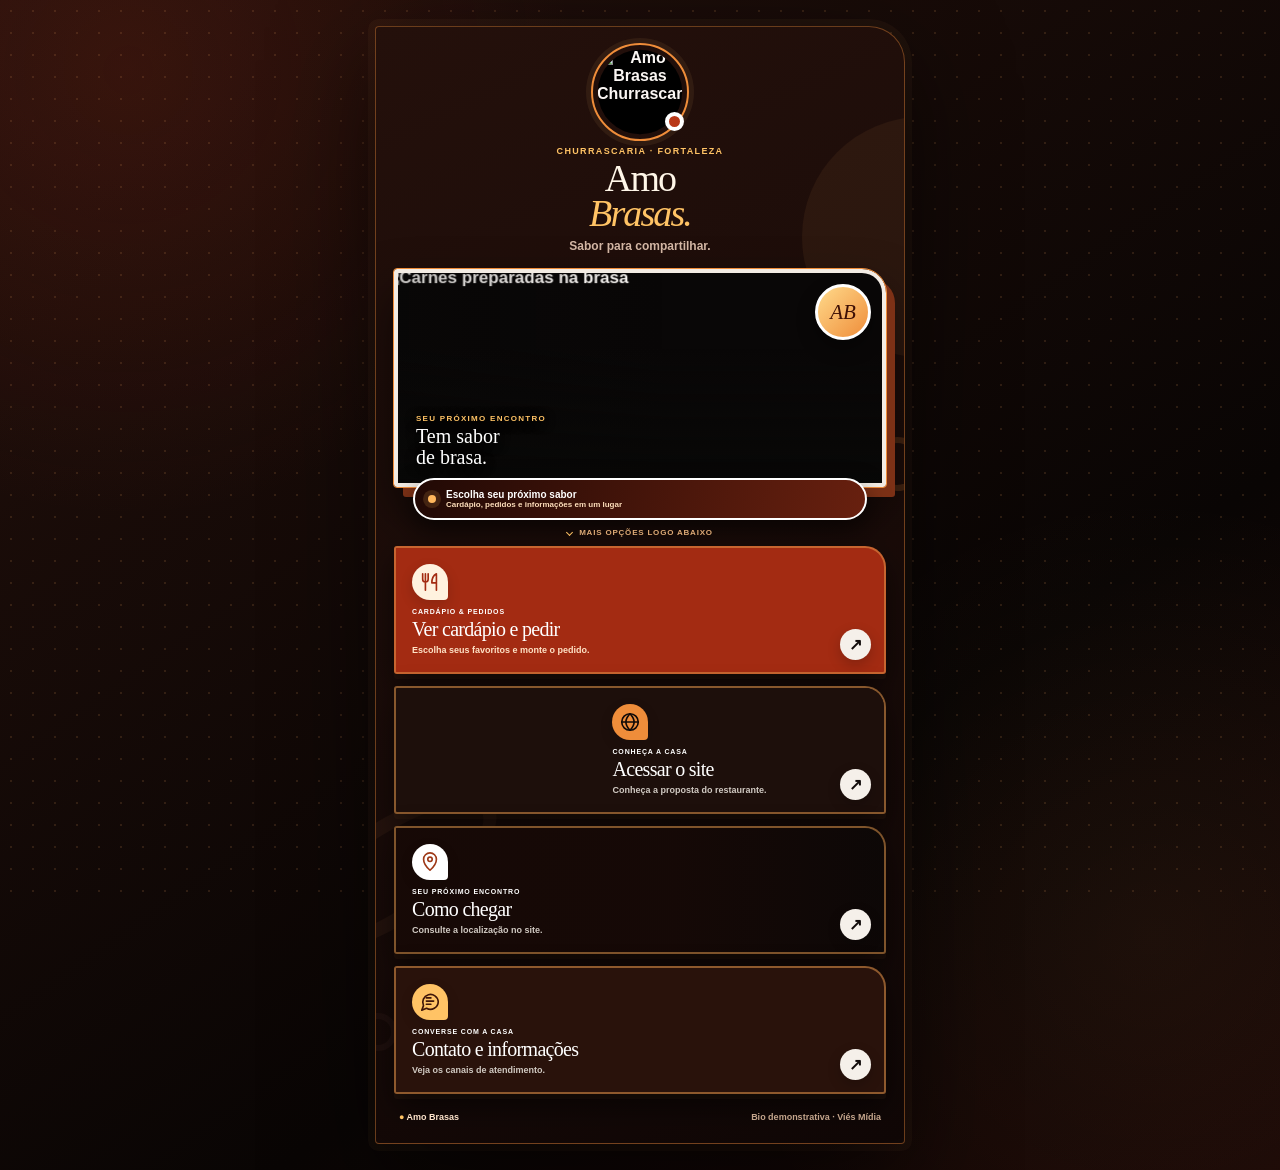
==== modelos/restaurante/index.html @ 1685aee9 "feat: adiciona Bio demonstrativa de restaurante no padrão premium" ====
<!doctype html><html lang="pt-BR"><head>
<meta charset="utf-8"><meta name="viewport" content="width=device-width,initial-scale=1">
<title>Amo Brasas | Cardápio e links</title>
<meta name="description" content="Bio demonstrativa de restaurante: cardápio, pedidos, localização e contatos em um só lugar.">
<meta name="robots" content="noindex,nofollow,noarchive"><meta name="theme-color" content="#24100b">
<link rel="stylesheet" href="bio.css?v=restaurante-20261106-1"><script>document.documentElement.classList.add('bio-js')</script>
</head><body>
<div class="scene" aria-hidden="true"><i></i><i></i><i></i></div>
<main class="bio-wrap"><section class="bio-device" aria-labelledby="bio-title">
  <span class="orbit orbit-one" aria-hidden="true"></span><span class="orbit orbit-two" aria-hidden="true"></span>
  <header class="bio-header">
    <div class="brand-mark"><span aria-hidden="true"></span><img src="https://brasa-nobre-churrascaria.thiago-09.chatgpt.site/amo-brasas-logo.png" alt="Amo Brasas Churrascaria" width="180" height="180"><i aria-hidden="true"></i></div>
    <p>CHURRASCARIA · FORTALEZA</p><h1 id="bio-title">Amo<br><em>Brasas.</em></h1><span>Sabor para compartilhar.</span>
  </header>
  <figure class="bio-media"><img src="https://images.unsplash.com/photo-1544025162-d76694265947?auto=format&amp;fit=crop&amp;w=900&amp;q=88" alt="Carnes preparadas na brasa" width="960" height="720"><figcaption><small>SEU PRÓXIMO ENCONTRO</small><strong>Tem sabor<br>de brasa.</strong></figcaption><b aria-hidden="true">AB</b></figure>
  <div class="quick-note"><span aria-hidden="true"></span><strong>Escolha seu próximo sabor</strong><small>Cardápio, pedidos e informações em um lugar</small></div>
  <p class="scroll-cue"><span aria-hidden="true"></span>Mais opções logo abaixo</p>
  <nav class="bio-links" aria-label="Links da Amo Brasas">
<a class="bio-link menu-link" href="https://brasa-nobre-churrascaria.thiago-09.chatgpt.site/#cardapio" target="_blank" rel="noopener noreferrer" style="--card-image:url('https://images.unsplash.com/photo-1544025162-d76694265947?auto=format&amp;fit=crop&amp;w=900&amp;q=88')"><span class="link-icon" aria-hidden="true"><svg viewBox="0 0 24 24"><path d="M4 3v6a3 3 0 0 0 6 0V3M7 3v18M19 3c-4 2-5 6-5 10h5M19 3v18"/></svg></span><span class="link-copy"><small>CARDÁPIO & PEDIDOS</small><strong>Ver cardápio e pedir</strong><em>Escolha seus favoritos e monte o pedido.</em></span><b class="link-arrow" aria-hidden="true">↗</b></a>
<a class="bio-link site-link" href="https://brasa-nobre-churrascaria.thiago-09.chatgpt.site/" target="_blank" rel="noopener noreferrer" style="--card-image:url('https://images.unsplash.com/photo-1558030006-450675393462?auto=format&amp;fit=crop&amp;w=900&amp;q=88')"><span class="link-icon" aria-hidden="true"><svg viewBox="0 0 24 24"><circle cx="12" cy="12" r="9"/><path d="M3 12h18M12 3c3 3.2 4.5 6.2 4.5 9S15 17.8 12 21M12 3C9 6.2 7.5 9.2 7.5 12S9 17.8 12 21"/></svg></span><span class="link-copy"><small>CONHEÇA A CASA</small><strong>Acessar o site</strong><em>Conheça a proposta do restaurante.</em></span><b class="link-arrow" aria-hidden="true">↗</b></a>
<a class="bio-link maps-link" href="https://brasa-nobre-churrascaria.thiago-09.chatgpt.site/#localizacao" target="_blank" rel="noopener noreferrer" style="--card-image:url('https://images.unsplash.com/photo-1529692236671-f1f6cf9683ba?auto=format&amp;fit=crop&amp;w=900&amp;q=88')"><span class="link-icon" aria-hidden="true"><svg viewBox="0 0 24 24"><path d="M12 21s7-6.1 7-12a7 7 0 1 0-14 0c0 5.9 7 12 7 12Z"/><circle cx="12" cy="9" r="2.4"/></svg></span><span class="link-copy"><small>SEU PRÓXIMO ENCONTRO</small><strong>Como chegar</strong><em>Consulte a localização no site.</em></span><b class="link-arrow" aria-hidden="true">↗</b></a>
<a class="bio-link services-link" href="https://brasa-nobre-churrascaria.thiago-09.chatgpt.site/#acessos" target="_blank" rel="noopener noreferrer" style="--card-image:url('https://images.unsplash.com/photo-1573080496219-bb080dd4f877?auto=format&amp;fit=crop&amp;w=900&amp;q=88')"><span class="link-icon" aria-hidden="true"><svg viewBox="0 0 24 24"><path d="M21 11.5a8.5 8.5 0 0 1-12.8 7.3L3 21l1.9-5A8.5 8.5 0 1 1 21 11.5Z"/><path d="M8 11h8M8 7.5h5M8 14.5h5"/></svg></span><span class="link-copy"><small>CONVERSE COM A CASA</small><strong>Contato e informações</strong><em>Veja os canais de atendimento.</em></span><b class="link-arrow" aria-hidden="true">↗</b></a>
</nav>
  <footer class="bio-footer"><span><b aria-hidden="true">●</b> Amo Brasas</span><span>Bio demonstrativa · Viés Mídia</span></footer>
</section></main><script src="bio.js?v=restaurante-20261106-1"></script></body></html>
---- modelos/restaurante/bio.css ----
:root{--black:#080807;--ink:#100b0a;--gold:#da9855;--gold2:#d6c3af;--paper:#f0e9e2;--muted:#776864;--green:#942b10;--serif:Georgia,"Times New Roman",serif;--sans:"Segoe UI",Arial,sans-serif}
*{box-sizing:border-box}html{min-height:100%;background:#080807}body{min-height:100%;margin:0;color:var(--ink);font-family:var(--sans);font-weight:600;overflow-x:hidden}img{display:block;width:100%}a{color:inherit;text-decoration:none;-webkit-tap-highlight-color:transparent}a:focus-visible{outline:3px solid var(--gold2);outline-offset:4px}
.bio-wrap{position:relative;z-index:1;min-height:100svh;padding:26px 14px;background:radial-gradient(circle at 10% 5%,#da985530,transparent 26%),radial-gradient(circle at 93% 22%,#4b2e2738,transparent 24%),radial-gradient(circle at 75% 92%,#da98551d,transparent 28%),linear-gradient(145deg,#100c0b,#040303 60%,#0e0b0a)}
.bio-wrap:before{content:"";position:fixed;inset:0;pointer-events:none;opacity:.16;background-image:radial-gradient(#da9855 1px,transparent 1px);background-size:22px 22px}
.scene{position:fixed;inset:0;pointer-events:none;overflow:hidden}.scene i{position:absolute;display:block;border-radius:999px}.scene i:nth-child(1){width:280px;height:78px;left:-90px;top:17%;background:#da9855;transform:rotate(38deg);opacity:.12}.scene i:nth-child(2){width:190px;height:190px;right:-82px;top:48%;border:24px solid #4b2e27;opacity:.18}.scene i:nth-child(3){width:140px;height:140px;left:4%;bottom:-55px;border:18px solid #da9855;opacity:.11}
.bio-device{position:relative;width:min(100%,530px);margin:auto;padding:18px;overflow:hidden;background:linear-gradient(155deg,#fbf9f6f7,#e6d9ccf7);border:1px solid #da985566;border-radius:4px 36px 4px 4px;box-shadow:0 34px 100px #000000bb,0 0 0 7px #da98550c}
.bio-device:before{content:"";position:absolute;width:240px;height:240px;right:-138px;top:90px;border-radius:50%;background:#da9855;opacity:.09}.bio-device:after{content:"";position:absolute;width:220px;height:72px;left:-110px;bottom:220px;border:14px solid #4b2e27;border-radius:50%;opacity:.08;transform:rotate(-34deg)}
.bio-device>*:not(.orbit){position:relative;z-index:2}.orbit{position:absolute;z-index:1;border-radius:50%;border:6px solid var(--gold);opacity:.18}.orbit-one{width:54px;height:54px;right:-20px;top:410px}.orbit-two{width:38px;height:38px;left:-17px;bottom:92px;border-color:#4b2e27}
.bio-header{text-align:center;padding:4px 10px 16px}.brand-mark{position:relative;width:86px;height:86px;margin:0 auto 11px}.brand-mark img{position:relative;z-index:2;width:86px;height:86px;object-fit:contain;background:#080807;border:3px solid #ffffff;border-radius:50%;box-shadow:0 12px 26px #00000044}.brand-mark>span{position:absolute;inset:-6px;border:2px solid var(--gold);border-radius:50%;box-shadow:0 0 0 5px #da98551f}.brand-mark>i{position:absolute;z-index:3;right:-1px;bottom:4px;width:19px;height:19px;background:#b93818;border:4px solid #ffffff;border-radius:50%}
.bio-header p{margin:0 0 5px;color:#903620;font-size:9px;font-weight:900;letter-spacing:.15em}.bio-header h1{margin:0;color:#100b0a;font:400 clamp(28px,7vw,38px)/.93 var(--serif);letter-spacing:-.05em}.bio-header h1 em{color:#9b3a22;font-weight:400}.bio-header>span{display:block;margin-top:7px;color:#983921;font-size:12px}
.bio-media{position:relative;width:100%;height:218px;margin:0;overflow:hidden;background:#18110f;border:4px solid #ffffff;border-radius:3px 24px 3px 3px;outline:1px solid #c54a2b;box-shadow:9px 10px 0 #c54a2b,0 24px 45px #150d0b38}.bio-media>img{height:100%;object-fit:cover;object-position:center 31%;filter:saturate(.88) contrast(1.04)}.bio-media:after{content:"";position:absolute;inset:0;background:linear-gradient(180deg,transparent 36%,#080807d8),linear-gradient(90deg,#0808073b,transparent 55%)}.bio-media figcaption{position:absolute;z-index:2;left:18px;right:76px;bottom:15px;display:flex;flex-direction:column;color:#ffffff;text-shadow:0 2px 12px #000000}.bio-media figcaption small{font-size:8px;font-weight:900;letter-spacing:.16em;color:var(--gold2)}.bio-media figcaption strong{margin-top:3px;font:400 20px/1.04 var(--serif)}.bio-media>b{position:absolute;z-index:3;right:11px;top:11px;width:56px;height:56px;display:grid;place-items:center;border-radius:50%;background:linear-gradient(135deg,#d6c3af,#b54428);color:#0f0908;border:3px solid #ffffff;font:italic 21px var(--serif);box-shadow:0 8px 18px #00000066}
.quick-note{z-index:4;width:calc(100% - 38px);margin:-9px auto 8px;padding:9px 13px;display:grid;grid-template-columns:9px 1fr;column-gap:9px;align-items:center;border:2px solid #ffffff;border-radius:999px;background:linear-gradient(105deg,#110b0a,#37211c);color:#ffffff;box-shadow:0 10px 23px #00000044}.quick-note>span{grid-row:1/3;width:8px;height:8px;border-radius:50%;background:#c64120;box-shadow:0 0 0 5px #c6412025}.quick-note strong{font-size:10px}.quick-note small{color:#e0d1c2;font-size:8px}
.scroll-cue{display:flex;align-items:center;justify-content:center;gap:7px;margin:2px 0 9px;color:#ab4025;font-size:8px;letter-spacing:.1em;text-transform:uppercase}.scroll-cue span{width:5px;height:5px;border-right:1px solid #9d3b23;border-bottom:1px solid #9d3b23;transform:rotate(45deg)}
.bio-links{display:grid;gap:12px}.bio-link{position:relative;isolation:isolate;display:block;min-height:122px;padding:16px 43% 15px 16px;overflow:hidden;border:2px solid #ffffff;border-radius:3px 21px 3px 3px;background:#ffffff;color:#110b0a;box-shadow:0 14px 28px #150d0b28,0 5px 0 #38221d13;transition:transform .25s ease,box-shadow .25s ease}
.bio-link:before{content:"";position:absolute;z-index:-2;inset:0 0 0 57%;background-position:center;background-size:cover}.bio-link:after{content:"";position:absolute;z-index:-1;inset:0;background:linear-gradient(90deg,var(--card,#ffffff) 0 55%,color-mix(in srgb,var(--card) 85%,transparent) 67%,transparent 84%)}
.bio-link:hover{transform:translateY(-6px) rotate(-.2deg);box-shadow:0 23px 40px #150d0b38}.link-icon{width:36px;height:36px;display:grid;place-items:center;margin-bottom:8px;border-radius:50% 50% 4px 50%;background:#e9ded3;color:#8d351f;box-shadow:0 5px 13px #150d0b28}.link-icon svg{width:22px;height:22px;fill:none;stroke:currentColor;stroke-width:1.8;stroke-linecap:round;stroke-linejoin:round}.whatsapp-link .link-icon svg{fill:currentColor;stroke:none}.link-copy{display:flex;min-width:0;flex-direction:column;line-height:1.15}.link-copy small{font-size:7px;font-weight:900;letter-spacing:.12em}.link-copy strong{max-width:205px;margin-top:3px;font:400 20px/1.02 var(--serif);letter-spacing:-.035em}.link-copy em{max-width:190px;margin-top:6px;color:#6f615d;font-size:9px;font-style:normal;line-height:1.3}.link-arrow{position:absolute;z-index:3;right:13px;bottom:12px;width:31px;height:31px;display:grid;place-items:center;border-radius:50%;background:#ffffff;color:#110b0a;box-shadow:0 5px 14px #00000033}
.whatsapp-link{--card:#932a10;background:#932a10;color:#ffffff}.whatsapp-link:before{background-image:url("https://images.unsplash.com/photo-1544025162-d76694265947?auto=format&fit=crop&w=900&q=88")}.whatsapp-link .link-icon{background:#ffffff;color:#932a10}.whatsapp-link .link-copy em{color:#fceee0}
.site-link{--card:#0e0b0a;padding-left:44%;padding-right:15px;background:#0e0b0a;color:#ffffff}.site-link:before{inset:0 59% 0 0;background-image:url("https://images.unsplash.com/photo-1544025162-d76694265947?auto=format&fit=crop&w=900&q=88")}.site-link:after{background:linear-gradient(90deg,transparent 20%,#0e0b0ae8 42%,#0e0b0a 58%)}.site-link .link-icon{background:var(--gold);color:#100a08}.site-link .link-copy em{color:#ddcdbc}
.services-link{--card:#e8ddd2;background:#e8ddd2}.services-link:before{background-image:url("https://images.unsplash.com/photo-1544025162-d76694265947?auto=format&fit=crop&w=900&q=88")}.services-link .link-icon{background:#4b2e27;color:#ffffff}
.maps-link{--card:#160d0b;background:#160d0b;color:#ffffff;padding-right:29%}.maps-link:before{inset:0;background-image:url("https://images.unsplash.com/photo-1544025162-d76694265947?auto=format&fit=crop&w=900&q=88")}.maps-link:after{background:linear-gradient(90deg,#0f0908f4 0,#0f0908dc 56%,#0f090840)}.maps-link .link-icon{background:#ffffff;color:#a23c23}.maps-link .link-copy em{color:#e1d2c2}
.instagram-link{--card:#432922;background:#432922;color:#ffffff}.instagram-link:before{background-image:url("https://images.unsplash.com/photo-1544025162-d76694265947?auto=format&fit=crop&w=900&q=88")}.instagram-link .link-icon{background:#ffffff;color:#b94629}.instagram-link .link-copy em{color:#f5f0eb}
.bio-footer{display:flex;align-items:center;justify-content:space-between;gap:12px;padding:18px 5px 3px;color:#786763;font-size:9px}.bio-footer span:first-child{color:#180e0c}.bio-footer b{color:#c1482a}
@media(max-width:430px){.bio-wrap{padding:4px}.bio-device{padding:9px;border:0;border-radius:0;box-shadow:none}.bio-header{padding:1px 5px 8px}.brand-mark,.brand-mark img{width:56px;height:56px}.brand-mark{margin-bottom:6px}.brand-mark img{border-width:2px}.brand-mark>i{width:15px;height:15px;border-width:3px}.bio-header p{margin-bottom:2px;font-size:7px}.bio-header h1{font-size:22px;white-space:nowrap}.bio-header>span{margin-top:3px;font-size:9px}.bio-media{height:150px;border-width:3px;border-radius:3px 16px 3px 3px;box-shadow:5px 6px 0 #c54a2b,0 13px 24px #150d0b35}.bio-media figcaption{left:13px;bottom:11px}.bio-media figcaption strong{font-size:17px}.bio-media>b{width:47px;height:47px;font-size:18px}.quick-note{width:calc(100% - 22px);margin:-7px auto 5px;padding:6px 9px}.quick-note strong{font-size:9px}.quick-note small{font-size:7px}.scroll-cue{margin:0 0 6px;font-size:7px}.bio-links{gap:8px}.bio-link{min-height:93px;padding:9px 42% 8px 10px;border-radius:3px 15px 3px 3px}.link-icon{width:27px;height:27px;margin-bottom:4px}.link-icon svg{width:17px;height:17px}.link-copy small{font-size:6px}.link-copy strong{font-size:14px}.link-copy em{display:none}.link-arrow{right:8px;bottom:7px;width:23px;height:23px;font-size:12px}.site-link{padding-left:43%;padding-right:8px}.maps-link{padding-right:27%}.bio-footer{padding:10px 5px 2px;font-size:8px}}
@media(max-width:350px){.bio-header h1{font-size:20px}.bio-link{min-height:89px}.link-copy strong{font-size:13px}}
@media(prefers-reduced-motion:no-preference){.bio-header{animation:enter .7s both}.bio-media{animation:enter .75s .06s both}.quick-note{animation:enter .7s .12s both}.bio-link:nth-child(odd){animation:enter-left .72s .18s both}.bio-link:nth-child(even){animation:enter-right .72s .25s both}.brand-mark>span{animation:breathe 3s ease-in-out infinite}.brand-mark>i{animation:pulse 2s ease-out infinite}}
@media(prefers-reduced-motion:reduce){*{animation-duration:.01ms!important;transition-duration:.01ms!important}}
@keyframes enter{from{opacity:0;transform:translateY(20px)}to{opacity:1;transform:none}}@keyframes enter-left{from{opacity:0;transform:translateX(-32px)}to{opacity:1;transform:none}}@keyframes enter-right{from{opacity:0;transform:translateX(32px)}to{opacity:1;transform:none}}@keyframes breathe{50%{transform:scale(1.06)}}@keyframes pulse{0%{box-shadow:0 0 0 0 #b9381866}70%,100%{box-shadow:0 0 0 10px transparent}}

/* Paleta Firmino’s: preto, dourado, branco e neutros escuros */
:root{--paper:#0d0b0a;--muted:#dda164}
.bio-wrap{background:radial-gradient(circle at 10% 5%,rgba(218,152,85,.22),transparent 27%),radial-gradient(circle at 94% 22%,rgba(255,255,255,.07),transparent 23%),radial-gradient(circle at 76% 93%,rgba(218,152,85,.13),transparent 29%),linear-gradient(145deg,#100c0b,#040303 62%,#070807)}
.scene i:nth-child(2){border-color:#da9855;opacity:.1}.scene i:nth-child(3){border-color:#ffffff;opacity:.06}
.bio-device{color:#f5f0ea;background:linear-gradient(155deg,rgba(19,16,15,.98),rgba(7,7,6,.99));border-color:rgba(218,152,85,.5);box-shadow:0 34px 100px #000000,0 0 0 7px rgba(218,152,85,.06)}
.bio-device:before{opacity:.07}.bio-device:after{border-color:#da9855;opacity:.06}
.brand-mark img{background:#ffffff;border:0;object-fit:cover;object-position:center;transform:scale(1.18);clip-path:circle(49%);box-shadow:0 12px 28px #000000}
.brand-mark>span{border-color:var(--gold);box-shadow:0 0 0 5px rgba(218,152,85,.12)}
.bio-header p{color:var(--gold2)}.bio-header h1{color:#ffffff}.bio-header h1 em{color:var(--gold2)}.bio-header>span{color:#e3b280}
.bio-media{background:#090707;border-color:#ffffff;outline-color:#da9855;box-shadow:9px 10px 0 #9e3c23,0 24px 48px #00000099}
.quick-note{background:linear-gradient(105deg,#090908,#241613);border-color:#ffffff;color:#ffffff;box-shadow:0 10px 25px #00000088}.quick-note small{color:#e0d1c2}
.scroll-cue{color:#e1ad78}.scroll-cue span{border-color:var(--gold2)}
.bio-link{border-color:rgba(231,188,145,.55);background:#110f0e;color:#ffffff;box-shadow:0 14px 30px #00000088,0 5px 0 rgba(218,152,85,.06)}
.bio-link .link-copy em{color:#c9c0b7}.bio-link .link-arrow{background:#f5f0ea;color:#110b0a}
.whatsapp-link{--card:#932a10;background:#932a10;color:#ffffff}.whatsapp-link:after{background:linear-gradient(90deg,#932a10 0 55%,rgba(147,42,16,.87) 68%,transparent 84%)}.whatsapp-link .link-copy em{color:#fceee0}
.site-link{--card:#0d0b0b;background:#0d0b0b}.site-link:after{background:linear-gradient(90deg,transparent 20%,rgba(13,11,11,.9) 42%,#0d0b0b 58%)}
.services-link{--card:#110d0c;background:#110d0c;color:#ffffff}.services-link:after{background:linear-gradient(90deg,#110d0c 0 55%,rgba(17,13,12,.88) 68%,transparent 84%)}.services-link .link-icon{background:var(--gold);color:#100a08}.services-link .link-copy em{color:#cbc1b6}
.maps-link{--card:#090707;background:#090707;color:#ffffff}.maps-link:after{background:linear-gradient(90deg,rgba(8,8,7,.97) 0,rgba(8,8,7,.88) 56%,rgba(8,8,7,.28))}
.instagram-link{--card:#140e0d;background:#140e0d;color:#ffffff}.instagram-link:after{background:linear-gradient(90deg,#140e0d 0 55%,rgba(54,33,28,.82) 68%,transparent 84%)}.instagram-link .link-icon{background:var(--gold);color:#100a08}.instagram-link .link-copy em{color:#ddd2c6}
.bio-footer{color:#dda164}.bio-footer span:first-child{color:#ffffff}.bio-footer b{color:var(--gold2)}

/* Movimento premium progressivo */
.bio-progress{position:fixed;z-index:90;inset:0 0 auto;height:3px;transform:scaleX(0);transform-origin:left;background:linear-gradient(90deg,#9e3c23,#dac8b6,#da9855);box-shadow:0 0 18px rgba(231,188,145,.45);pointer-events:none}
.bio-js .bio-reveal{opacity:0;transform:translate3d(-28px,26px,0) scale(.985);filter:blur(5px);transition:opacity .8s ease var(--bio-delay,0ms),transform .95s cubic-bezier(.16,1,.3,1) var(--bio-delay,0ms),filter .75s ease var(--bio-delay,0ms)!important;animation:none!important;will-change:opacity,transform}
.bio-js .bio-reveal.from-right{transform:translate3d(28px,26px,0) scale(.985)}
.bio-js .bio-reveal.is-visible{opacity:1;transform:none;filter:none}
.bio-media>img{transform:scale(1.065) translate3d(0,var(--bio-parallax,0),0);transition:transform .18s linear}
.bio-link:before{transition:transform .8s cubic-bezier(.16,1,.3,1),filter .45s ease}.bio-link:hover:before{transform:scale(1.07);filter:saturate(1.08)}
.bio-link:hover .link-arrow{animation:arrow-pop .65s ease both}.bio-link:hover .link-icon{transform:rotate(-7deg) scale(1.08)}.link-icon{transition:transform .4s cubic-bezier(.16,1,.3,1)}
.scroll-cue span{animation:cue-down 1.7s ease-in-out infinite}.orbit-one{animation:orbit-float 7s ease-in-out infinite}.orbit-two{animation:orbit-float 8s ease-in-out -2s infinite reverse}
.scene i:nth-child(1){animation:scene-drift-a 12s ease-in-out infinite}.scene i:nth-child(2){animation:scene-drift-b 15s ease-in-out infinite}.scene i:nth-child(3){animation:scene-drift-a 13s ease-in-out -4s infinite reverse}
@keyframes arrow-pop{0%{transform:none}45%{transform:translate(4px,-4px) scale(1.08)}100%{transform:none}}
@keyframes cue-down{0%,100%{transform:translateY(-2px) rotate(45deg);opacity:.45}50%{transform:translateY(3px) rotate(45deg);opacity:1}}
@keyframes orbit-float{0%,100%{transform:translate3d(0,0,0) rotate(0)}50%{transform:translate3d(0,-13px,0) rotate(24deg)}}
@keyframes scene-drift-a{0%,100%{transform:translate3d(0,0,0) rotate(38deg)}50%{transform:translate3d(24px,-18px,0) rotate(47deg)}}
@keyframes scene-drift-b{0%,100%{transform:translate3d(0,0,0) scale(1)}50%{transform:translate3d(-18px,20px,0) scale(1.08)}}
@media(max-width:430px){.bio-js .bio-reveal{transform:translate3d(-18px,18px,0) scale(.99);filter:blur(3px)}.bio-js .bio-reveal.from-right{transform:translate3d(18px,18px,0) scale(.99)}}
@media(max-width:560px){.bio-js .bio-reveal{filter:none;transition-duration:.5s,.58s,.01s!important}.bio-js .bio-reveal.is-visible{opacity:1;transform:none!important;filter:none}.bio-media>img{transform:scale(1.025);transition:none}.scene i,.orbit{animation:none!important}.bio-link{backdrop-filter:none}.bio-link:before{transition:transform .45s ease}.scroll-cue span{animation-duration:2.2s}}
@media(prefers-reduced-motion:reduce){.bio-progress{display:none}.bio-js .bio-reveal{opacity:1;transform:none;filter:none}.bio-media>img{transform:none}.scene i,.orbit,.scroll-cue span{animation:none!important}}


/* Aplicação integral da identidade Dominus sobre a Bio Firmino's. */
:root{--black:#0a0706;--ink:#170d0a;--gold:#c6915b;--gold2:#edbf91;--paper:#130d0c;--muted:#bcb3ab;--green:#972f15}
html{background:#0a0706}.bio-wrap{background:radial-gradient(circle at 10% 5%,rgba(169,90,70,.18),transparent 27%),radial-gradient(circle at 94% 22%,rgba(221,167,112,.07),transparent 23%),linear-gradient(145deg,#140c0a,#070504 62%,#150b09)}
.bio-device{color:#faf6f3;background:linear-gradient(155deg,#1c1311,#0b0706);border-color:rgba(208,155,101,.5);box-shadow:0 34px 100px #00000099,0 0 0 7px rgba(202,147,93,.05)}
.brand-mark img{background:#000000;object-fit:contain;transform:scale(1.15);clip-path:circle(49%)}.brand-mark>span{border-color:#c6915b;box-shadow:0 0 0 5px rgba(198,145,91,.1)}
.bio-header p,.bio-header h1 em{color:#e9b785}.bio-header h1{color:#ffffff}.bio-header>span{color:#c5bcb3}
.bio-media{outline-color:#c6915b;border-color:#f3ece4;box-shadow:9px 10px 0 #793d2e,0 24px 48px #00000099}
.bio-media>b{color:#130a08;background:linear-gradient(135deg,#f6d3b0,#af5741)}
.quick-note{background:linear-gradient(105deg,#110907,#3b211b)}.quick-note small{color:#dfd3c8}
.bio-link{border-color:rgba(221,170,118,.58)}.bio-link .link-copy em{color:#d1cac3}
.site-link{--card:#150e0c;background:#150e0c}.site-link:after{background:linear-gradient(90deg,transparent 20%,rgba(21,14,12,.9) 42%,#150e0c 58%)}
.services-link{--card:#251713;background:#251713}.services-link:after{background:linear-gradient(90deg,#251713 0 55%,rgba(37,23,19,.88) 68%,transparent 84%)}
.instagram-link{--card:#251815;background:#251815}.instagram-link:after{background:linear-gradient(90deg,#251815 0 55%,rgba(67,36,28,.82) 68%,transparent 84%)}
.bio-progress{background:linear-gradient(90deg,#793d2e,#f5d5b4,#c6915b)}
@media(max-width:430px){.bio-media{box-shadow:5px 6px 0 #793d2e,0 13px 24px #00000077}.bio-header h1{font-size:25px}.bio-link{min-height:104px}.link-copy strong{font-size:17px}}


/* Bio demonstrativa de restaurante. Composição padrão aprovada. */
:root{--gold:#ef8d3a;--gold2:#ffc365;--client-accent:#bb160f;--client-light:#ffc365}
html{background:#100605}.bio-wrap{background:radial-gradient(circle at 10% 6%,#9e2d192d,transparent 28%),radial-gradient(circle at 90% 80%,#ffc3650c,transparent 30%),linear-gradient(145deg,#24100b,#090504 66%,#1b0806)}
.bio-device{background:linear-gradient(155deg,#24100b,#100706);border-color:#ef8d3a65}.brand-mark img{transform:none;object-fit:contain}.brand-mark>span{border-color:#ef8d3a}
.bio-header p,.bio-header h1 em{color:#ffc365}.bio-header h1{color:#fff6e8;white-space:normal}.bio-header>span{color:#d5b8a6}
.bio-media{outline-color:#ef8d3a;box-shadow:9px 10px 0 #7d3116,0 24px 48px #0009}.bio-media>b{background:linear-gradient(135deg,#ffda8b,#ef8d3a);color:#3e1006}.bio-media>img{object-position:center}
.quick-note{background:linear-gradient(105deg,#210905,#68200f)}.quick-note small{color:#ffe0bc}.quick-note>span{background:#ffb75d;box-shadow:0 0 0 5px #ffb75d25}
.bio-link{border-color:#e6984c88}.bio-link:before{background-image:var(--card-image)}.menu-link{--card:#a32b12;background:#a32b12;color:#fff}.menu-link:after{background:linear-gradient(90deg,#a32b12 0 54%,#a32b12dc 68%,transparent 90%)}.menu-link .link-icon{background:#fff2df;color:#a32b12}.menu-link .link-copy em{color:#ffe3c7}
.site-link{--card:#1d0f0b;background:#1d0f0b}.site-link:after{background:linear-gradient(90deg,transparent 20%,#1d0f0be8 42%,#1d0f0b 58%)}
.services-link{--card:#29120b;background:#29120b}.services-link:after{background:linear-gradient(90deg,#29120b 0 55%,#29120be0 68%,transparent 88%)}.services-link .link-icon{background:#ffc365;color:#3f1609}
.maps-link:after{background:linear-gradient(90deg,#170906f7 0,#170906df 56%,#17090648)}.maps-link .link-icon{color:#9e3918}
.bio-footer{color:#c4a58c}.bio-footer span:first-child{color:#ffe5cc}.bio-progress{background:linear-gradient(90deg,#bb160f,#ffc365,#ef8d3a)}
@media(max-width:430px){.bio-media{box-shadow:5px 6px 0 #7d3116,0 13px 24px #0007}.bio-link{min-height:108px}.link-copy strong{font-size:18px}.bio-header h1{font-size:27px}}
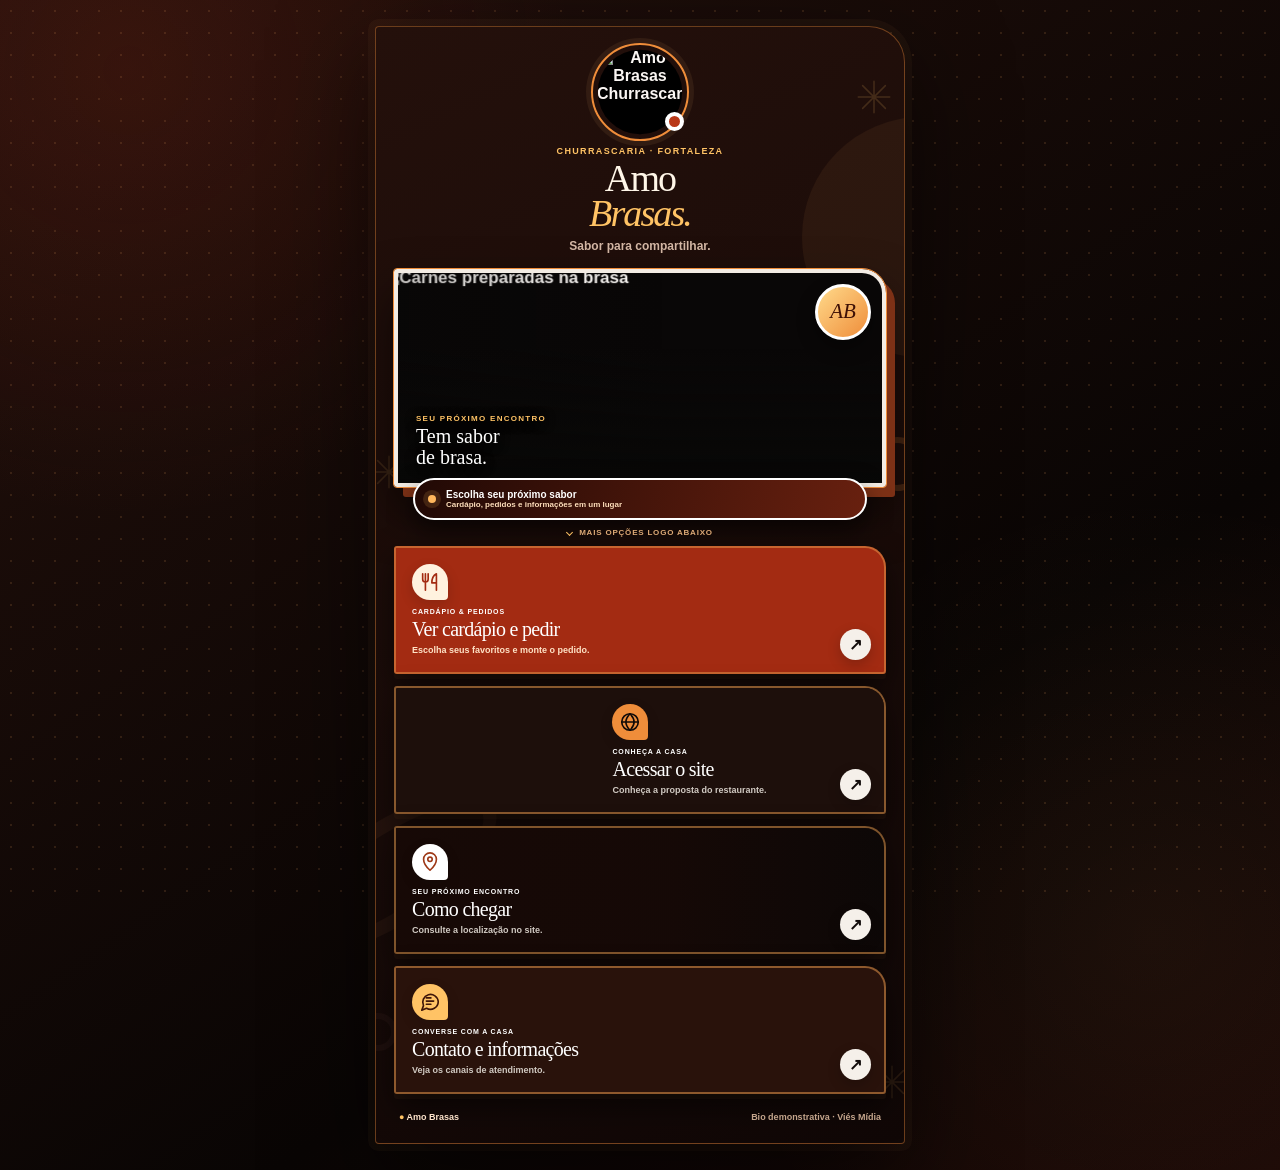
==== commit 53949e8b: "feat: adiciona Bios animadas de hamburgueria e pizzaria e movimento leve nos modelos de alimentação" ====
--- a/modelos/restaurante/index.html
+++ b/modelos/restaurante/index.html
@@ -3,11 +3,11 @@
 <title>Amo Brasas | Cardápio e links</title>
 <meta name="description" content="Bio demonstrativa de restaurante: cardápio, pedidos, localização e contatos em um só lugar.">
 <meta name="robots" content="noindex,nofollow,noarchive"><meta name="theme-color" content="#24100b">
-<link rel="stylesheet" href="bio.css?v=restaurante-20261106-1"><script>document.documentElement.classList.add('bio-js')</script>
-</head><body>
+<link rel="stylesheet" href="bio.css?v=restaurante-20261106-1"><link rel="stylesheet" href="../food-motion.css?v=1"><script>document.documentElement.classList.add('bio-js')</script>
+</head><body data-food="spark">
 <div class="scene" aria-hidden="true"><i></i><i></i><i></i></div>
 <main class="bio-wrap"><section class="bio-device" aria-labelledby="bio-title">
-  <span class="orbit orbit-one" aria-hidden="true"></span><span class="orbit orbit-two" aria-hidden="true"></span>
+  <div class="food-motion" aria-hidden="true"><span><svg viewBox="0 0 48 48"><path d="M24 6v36M6 24h36M11 11l26 26M11 37l26-26"/></svg></span><span><svg viewBox="0 0 48 48"><path d="M24 6v36M6 24h36M11 11l26 26M11 37l26-26"/></svg></span><span><svg viewBox="0 0 48 48"><path d="M24 6v36M6 24h36M11 11l26 26M11 37l26-26"/></svg></span></div><span class="orbit orbit-one" aria-hidden="true"></span><span class="orbit orbit-two" aria-hidden="true"></span>
   <header class="bio-header">
     <div class="brand-mark"><span aria-hidden="true"></span><img src="https://brasa-nobre-churrascaria.thiago-09.chatgpt.site/amo-brasas-logo.png" alt="Amo Brasas Churrascaria" width="180" height="180"><i aria-hidden="true"></i></div>
     <p>CHURRASCARIA · FORTALEZA</p><h1 id="bio-title">Amo<br><em>Brasas.</em></h1><span>Sabor para compartilhar.</span>
--- a/modelos/food-motion.css
+++ b/modelos/food-motion.css
@@ -0,0 +1,15 @@
+/* Movimento contínuo só com transform e opacity, sem filtros ou alterações de layout. */
+.food-motion{position:absolute!important;z-index:1!important;inset:0;overflow:hidden;pointer-events:none}
+.food-motion span{position:absolute;display:block;width:42px;height:42px;color:var(--gold2);opacity:.16;animation:food-float 7s ease-in-out infinite;pointer-events:none}
+.food-motion svg{width:100%;height:100%;fill:none;stroke:currentColor;stroke-width:1.7;stroke-linecap:round;stroke-linejoin:round}
+.food-motion span:nth-child(1){right:9px;top:49px;animation-delay:-1s}.food-motion span:nth-child(2){left:-8px;top:424px;animation:food-turn 12s linear infinite;opacity:.13}.food-motion span:nth-child(3){right:-9px;bottom:40px;animation-delay:-3.5s;opacity:.1}
+.brand-mark{animation:food-logo 5.6s ease-in-out infinite}.bio-media>img{animation:food-photo 10s ease-in-out infinite;transform-origin:center}
+.bio-media:before{content:"";position:absolute;z-index:4;top:-40%;bottom:-40%;left:0;width:22%;pointer-events:none;background:linear-gradient(90deg,transparent,#ffffff30,transparent);transform:translate3d(-250%,0,0) skewX(-18deg);animation:food-shine 8s ease-in-out infinite}
+.bio-js .bio-reveal{filter:none!important;transition:opacity .45s ease var(--bio-delay,0ms),transform .6s cubic-bezier(.2,.8,.2,1) var(--bio-delay,0ms)!important;will-change:auto}
+.bio-js .bio-reveal.is-visible{filter:none!important}.bio-link:before{transition:transform .55s cubic-bezier(.2,.8,.2,1);filter:none!important}
+@keyframes food-float{0%,100%{transform:translate3d(0,0,0) rotate(-8deg)}50%{transform:translate3d(-4px,-10px,0) rotate(7deg)}}
+@keyframes food-turn{to{transform:rotate(360deg)}}
+@keyframes food-logo{0%,100%{transform:translate3d(0,0,0)}50%{transform:translate3d(0,-4px,0)}}
+@keyframes food-photo{0%,100%{transform:scale(1.015)}50%{transform:scale(1.045)}}
+@keyframes food-shine{0%,55%{transform:translate3d(-250%,0,0) skewX(-18deg);opacity:0}60%{opacity:.7}79%,100%{transform:translate3d(700%,0,0) skewX(-18deg);opacity:0}}
+@media(prefers-reduced-motion:reduce){.food-motion span,.brand-mark,.bio-media>img,.bio-media:before{animation:none!important}.bio-js .bio-reveal{opacity:1;transform:none!important;transition:none!important}.bio-media>img{transform:none!important}}
